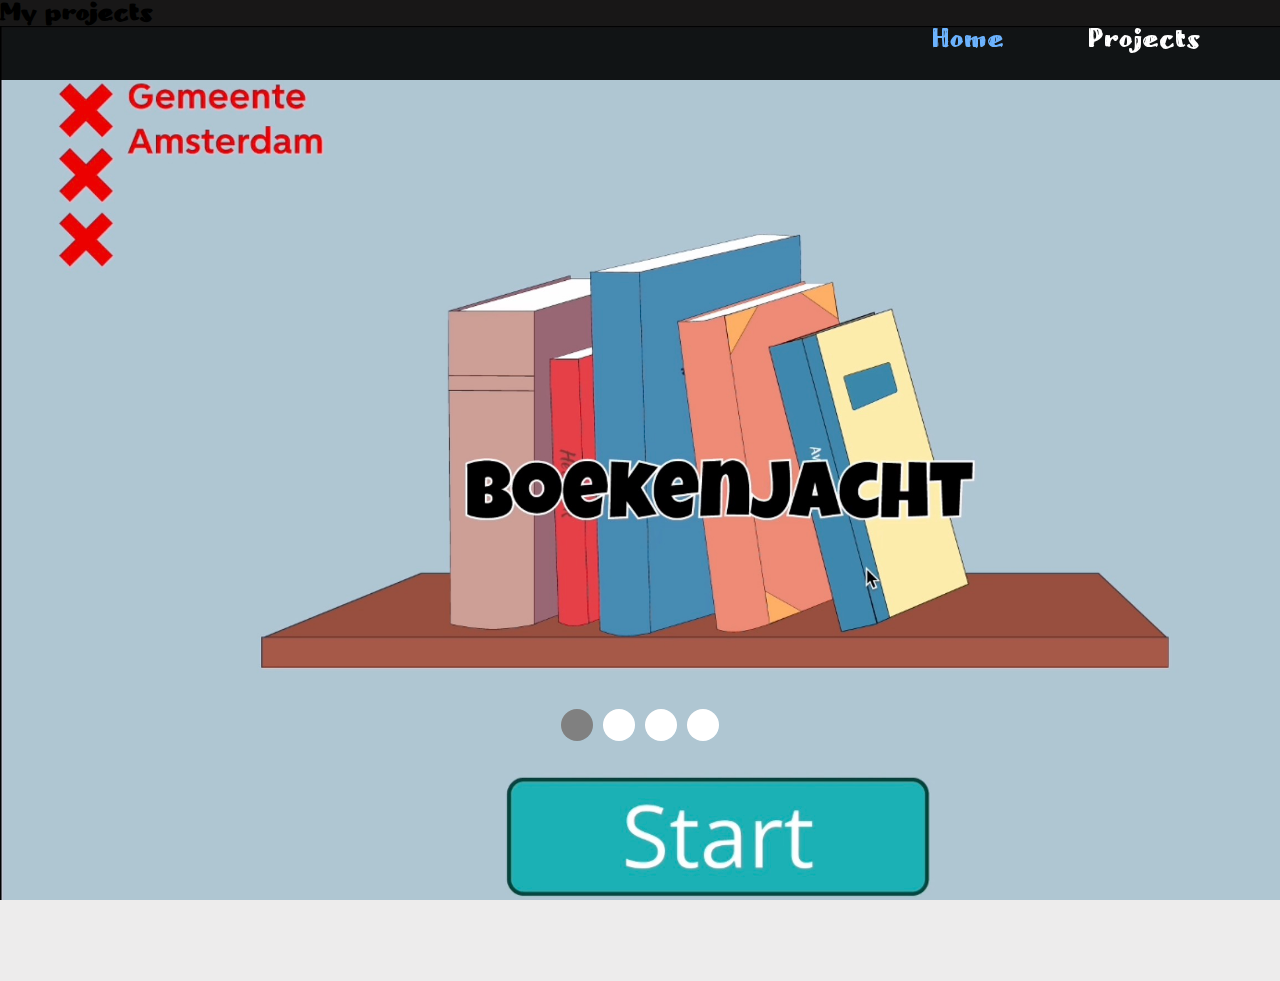
==== myProjects.html @ 10f20e53 "Add files via upload" ====
<!DOCTYPE html>
<html lang="en">
<head>
    <meta charset="UTF-8">
    <meta name="viewport" content="width=device-width, initial-scale=1.0">
    <title>Document</title>
    <link rel="stylesheet" href="style.css">
</head>
<body>
    <header>  
        <nav>
            <ul>
                <li><a href="index.html">Home</a></li>
                <li><a href="myProjects.html" class="active">Projects</a></li>
            </ul>
        </nav>
</header> 


    <section class="boxProj1">
        <h2>My projects</h2>

        <section class="container">
            <div class="slider-images">
                <div class="slider">
                    <a href="https://www.figma.com/proto/Jhi0Pn0RGlFYxbAxOJbGjC?node-id=0-1&t=jIc6Qyfp3c4vKPvb-6" target="_blank">
                        <img id="slide-1" src="illustrations/boeken.jpg" alt="home app">
                    </a>
                    <a href="https://sharrsonku.github.io/sharon_individueel-project-/" target="_blank">
                        <img id="slide-2" src="illustrations/duurzaam.jpg" alt="home app">
                    </a>
                    <a href="https://sharrsonku.github.io/sharon_internetstandaarden-website/" target="_blank">
                        <img id="slide-3" src="illustrations/Screenshot 2024-06-28 at 15.07.34.jpg" alt="home app">
                    </a>
                    <a href="https://sharrsonku.github.io/EndGame/" target="_blank">
                        <img id="slide-4" src="illustrations/game.jpg" alt="home app">
                    </a>
                </div>
                <div class="slider-nav">
                    <a href="#slide-1"></a>        
                    <a href="#slide-2"></a>
                    <a href="#slide-3"></a>
                    <a href="#slide-4"></a>
                </div>
            </div>
        </section>
        


        





<script src="javascript/main.js"></script>
</body>
</html>
---- style.css ----
@font-face {
    font-family: font1_0;
    src: url(fonts/font1_2/Quicksand_Bold.otf);
}

@font-face {
    font-family: font1_1;
    src: url(fonts/font1_2/Quicksand_Book.otf);
}


@font-face {
    font-family: font2;
    src: url(fonts/font2/cCaesarSalad.ttf);
}

* {
    margin: 0%;
    box-sizing: border-box;
}

header {
    left: 0em;
    width: 100vw;
    position: fixed;
    height: 5em;
    justify-content: right;
    align-items: center;
    display: flex;
    top: 0em;
    z-index: 999;
    background-color: rgba(0, 0, 0, 0.9)
}

nav ul li {
    list-style: none;
    display: inline-block;
    padding-right: 5em;
}

nav ul li a {
    font-family: font2;
    font-size: 1.6em;
    color: rgb(108, 179, 254);
    text-decoration: none;
}

nav ul li a.active {
    color: rgb(255, 255, 255);
}

a:hover {
    color: rgb(255, 255, 255);
    transition: 0.1s;
}

h1,
h2 {
    font-family: font2;
}

p {
    font-family: font1_1;
}

/*End of header and beginning intro*/
.intro {
    background-image: url(illustrations/bg.png);
    background-size: cover;
    background-repeat: no-repeat;
    width: 100vw;
    height: 100vh;
    align-content: center;
    justify-items: center;
    padding: 1em;
}

.intro img {
    width: 22.5em;
    height: 26em;
    position: absolute;
    top: 18em;
    left: 6em;
}

h1 {
    letter-spacing: .1em;
    font-size: 6em;
    text-align: center;
}

.box {
    font-size: 2.4em;
    transform: translateY(2em);

    width: fit-content;
    position: absolute;
    left: 18em;
}

.intro::before {
    animation: bounce 1.5s ease-out infinite;
    bottom: -.4em;
    font-family: fantasy;
    font-weight: bold;
    font-size: 4em;
    content: 'v';
    left: 10.7em;
    position: absolute;
    text-align: center;
}

@keyframes bounce {
    50% {
        transform: translateY(-.4em);
    }
}

/*End of intro and beginning about me*/

body {
    background-color: #edecec;
    height: 100vh;
}

.aboutMe {
    align-items: center;
    display: flex;
    width: 100vw;
    height: 100vh;
    display: grid;
    grid-template-columns: repeat(2, 1fr);
    display: flex;
}

.left {
    width: 50vw;
    padding: 1em;
}

.right {
    width: 50vw;
    height: 80vh;
    font-size: 1.2em;
    background-image: url(illustrations/bg.png);
    background-size: cover;
    justify-content: center;
    background-repeat: no-repeat;
    padding-right: 4em;
}

.right p {
    position: absolute;
    transform: translateY(10em);
    font-weight: bold;
    line-height: 2em;
    padding: 1em;
    text-align: left;
}

.right p:nth-child(2) {
    transform: translateY(11.5em);
}

.right p:nth-child(3) {
    transform: translateY(13em);
}

.right p:nth-child(4) {
    transform: translateY(14.5em);
}

.right p:nth-child(5) {
    transform: translateY(16em);
}

.right p:nth-child(6) {
    transform: translateY(22em);
}



.left h2 {
    position: absolute;
    transform: translateY(3em);
    left: 14.2em;
    font-size: 2.7em;
}

.aboutMe img:nth-child(2) {
    width: 14em;
    height: 14em;
    position: relative;
    top: 24em;
    left: 30em;
    z-index: 1;
    transform: rotate(3deg);
}

.aboutMe img:nth-child(3) {
    width: 33em;
    height: 37em;
    position: relative;
    top: -7em;
    left: 1.2em;
}

/* End of about me and beginning of skils

.skill {
    width: 100vw;
    height: 25em;
    padding: 1em 1em;
    background-color: rgba(0, 0, 0, 0.922);
    color: #ffffff;
    font-size: 1.2em;
    padding-left: 1em;
}

.headerSkill {
    width: 100vw;
    margin-bottom: 2.5em;
    display: grid;
    place-items: center;
    text-align: center;
}

.headerSkill h2 span {
    color: rgb(108, 179, 254);
    font-size: 1.2em;
}

.skillMain {
    width: 100vw;

}

.skillMain p {
    transform: translateY(1em);
}

.skillMain .skillBar .infoSkill {
    display: flex;
    justify-content: space-between;
    padding: .6em 1.5em;
    width: 50vw;
}

.skillBar .bar {
    width: 50vw;
    height: .6em;
    position: relative;
    border-radius: 1em;
    margin-top: .2em;
    background-color: rgb(255, 255, 255);
}

.skillBar .bar span {
    width: 50%;
    height: 100%;
    position: absolute;
    border-radius: 1em;

    background-color: rgb(108, 179, 254);
}

.skillBar .bar .html {
    width: 95%;
    animation: html 3s;
}

@keyframes html {
    0% {
        width: 0%;
    }

    100% {
        width: 95%;
    }
}

.skillBar .bar .css {
    width: 87%;
    animation: css 3s;
}

@keyframes css {
    0% {
        width: 0%;
    }

    100% {
        width: 87%;
    }
}

.skillBar .bar .js {
    width: 60%;
    animation: js 3s;
}

@keyframes js {
    0% {
        width: 0%;
    }

    100% {
        width: 60%;
    }
}

.skillBar .bar .ill {
    width: 80%;
    animation: ill 3s;
}

@keyframes ill {
    0% {
        width: 0%;
    }

    100% {
        width: 80%;
    }
} */
/* Stijlen voor de slider en navigatie */
html, body {
    margin: 0;
    padding: 0;
    width: 100%;
    height: 100%;
    overflow: hidden;
}

.container {
    padding: 0;
    width: 100%;
    height: 100%;
    display: flex;
    justify-content: center;
    align-items: center;
    overflow: hidden;
}

.slider-images {
    position: relative;
    width: 100%;
    height: 100%;
    overflow: hidden;
}

.slider {
    display: flex;
    width: 100%;
    height: 100%;
    transition: transform 1s ease-in-out; /* Overgang van 1 seconde tussen slides */
}

.slider a {
    flex: 0 0 100%;
    display: flex;
    justify-content: center;
    align-items: center;
    height: 100%;
}

.slider img {
    max-width: 90em;
    max-height: 85em;
    object-fit: contain; /* Zorgt ervoor dat de afbeelding binnen de container past zonder vervorming */
}

.slider-nav {
    position: absolute;
    bottom: 15em;
    left: 50%;
    transform: translateX(-50%);
    display: flex;
}

.slider-nav a {
    width: 2em;
    height: 2em;
    margin: 0 5px;
    background-color: white;
    border-radius: 50%;
    display: block;
}

.slider-nav a.active {
    background-color: gray;
}
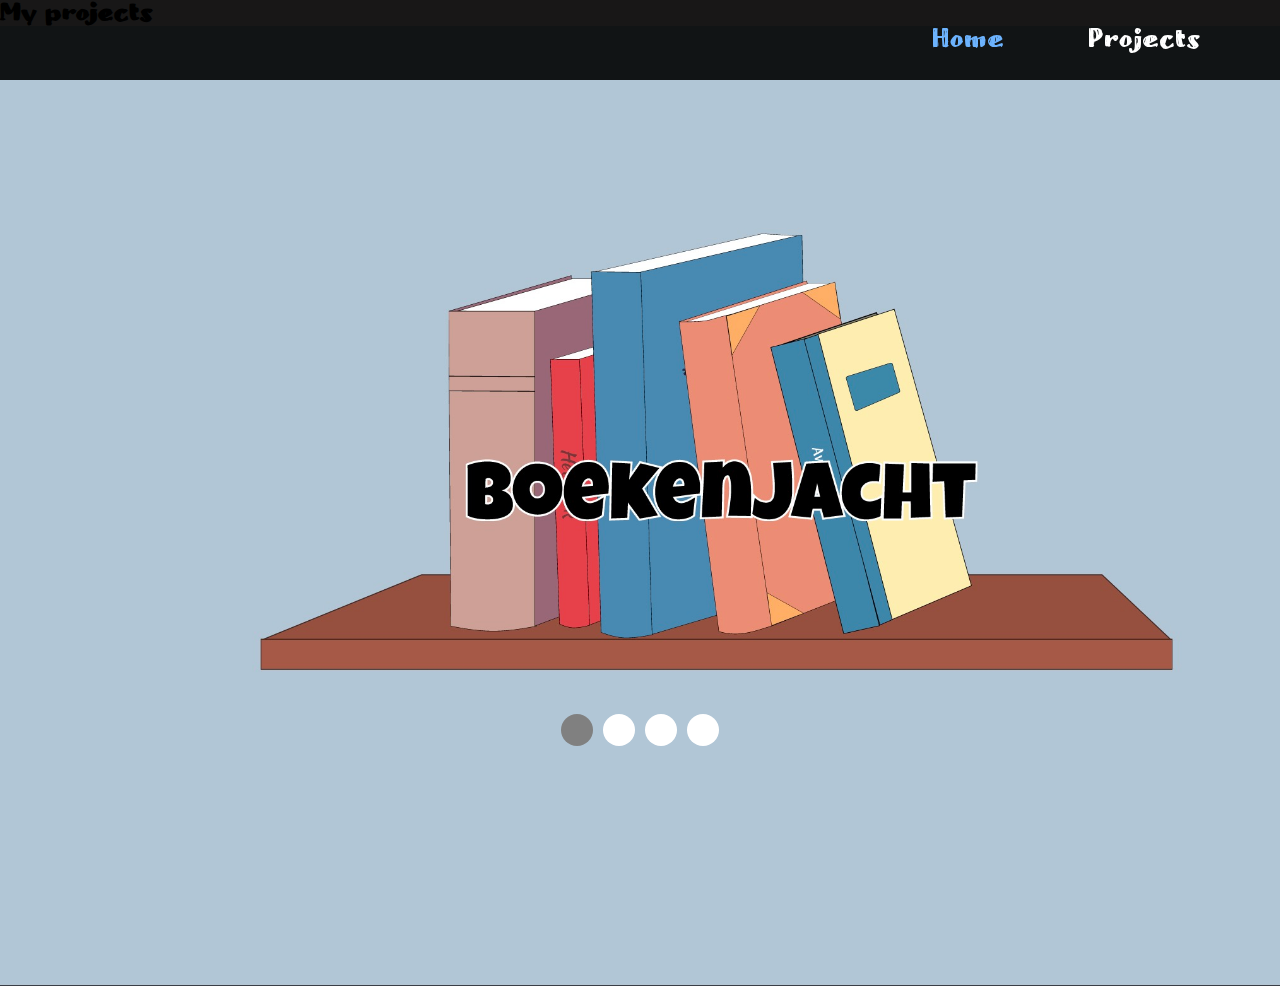
==== commit 578cec83: "Add files via upload" ====
--- a/myProjects.html
+++ b/myProjects.html
@@ -6,7 +6,7 @@
     <title>Document</title>
     <link rel="stylesheet" href="style.css">
 </head>
-<body>
+<body class="myProjects">
     <header>  
         <nav>
             <ul>
@@ -27,13 +27,13 @@
                         <img id="slide-1" src="illustrations/boeken.jpg" alt="home app">
                     </a>
                     <a href="https://sharrsonku.github.io/sharon_individueel-project-/" target="_blank">
-                        <img id="slide-2" src="illustrations/duurzaam.jpg" alt="home app">
+                        <img id="slide-2" src="illustrations/duurzaam.png" alt="home app">
                     </a>
                     <a href="https://sharrsonku.github.io/sharon_internetstandaarden-website/" target="_blank">
-                        <img id="slide-3" src="illustrations/Screenshot 2024-06-28 at 15.07.34.jpg" alt="home app">
+                        <img id="slide-3" src="illustrations/website.jpg" alt="home app">
                     </a>
                     <a href="https://sharrsonku.github.io/EndGame/" target="_blank">
-                        <img id="slide-4" src="illustrations/game.jpg" alt="home app">
+                        <img id="slide-4" src="illustrations/game.png" alt="home app">
                     </a>
                 </div>
                 <div class="slider-nav">
--- a/style.css
+++ b/style.css
@@ -89,14 +89,7 @@
     text-align: center;
 }
 
-.box {
-    font-size: 2.4em;
-    transform: translateY(2em);
-
-    width: fit-content;
-    position: absolute;
-    left: 18em;
-}
+
 
 .intro::before {
     animation: bounce 1.5s ease-out infinite;
@@ -205,131 +198,16 @@
     left: 1.2em;
 }
 
-/* End of about me and beginning of skils
-
-.skill {
-    width: 100vw;
-    height: 25em;
-    padding: 1em 1em;
-    background-color: rgba(0, 0, 0, 0.922);
-    color: #ffffff;
-    font-size: 1.2em;
-    padding-left: 1em;
-}
-
-.headerSkill {
-    width: 100vw;
-    margin-bottom: 2.5em;
-    display: grid;
-    place-items: center;
-    text-align: center;
-}
-
-.headerSkill h2 span {
-    color: rgb(108, 179, 254);
-    font-size: 1.2em;
-}
-
-.skillMain {
-    width: 100vw;
-
-}
-
-.skillMain p {
-    transform: translateY(1em);
-}
-
-.skillMain .skillBar .infoSkill {
-    display: flex;
-    justify-content: space-between;
-    padding: .6em 1.5em;
-    width: 50vw;
-}
-
-.skillBar .bar {
-    width: 50vw;
-    height: .6em;
-    position: relative;
-    border-radius: 1em;
-    margin-top: .2em;
-    background-color: rgb(255, 255, 255);
-}
-
-.skillBar .bar span {
-    width: 50%;
-    height: 100%;
-    position: absolute;
-    border-radius: 1em;
-
-    background-color: rgb(108, 179, 254);
-}
-
-.skillBar .bar .html {
-    width: 95%;
-    animation: html 3s;
-}
-
-@keyframes html {
-    0% {
-        width: 0%;
-    }
-
-    100% {
-        width: 95%;
-    }
-}
-
-.skillBar .bar .css {
-    width: 87%;
-    animation: css 3s;
-}
-
-@keyframes css {
-    0% {
-        width: 0%;
-    }
-
-    100% {
-        width: 87%;
-    }
-}
-
-.skillBar .bar .js {
-    width: 60%;
-    animation: js 3s;
-}
-
-@keyframes js {
-    0% {
-        width: 0%;
-    }
-
-    100% {
-        width: 60%;
-    }
-}
-
-.skillBar .bar .ill {
-    width: 80%;
-    animation: ill 3s;
-}
-
-@keyframes ill {
-    0% {
-        width: 0%;
-    }
-
-    100% {
-        width: 80%;
-    }
-} */
-/* Stijlen voor de slider en navigatie */
 html, body {
     margin: 0;
     padding: 0;
     width: 100%;
     height: 100%;
-    overflow: hidden;
+}
+.myProjects{
+        overflow: hidden;
+
+
 }
 
 .container {
@@ -367,7 +245,7 @@
 .slider img {
     max-width: 90em;
     max-height: 85em;
-    object-fit: contain; /* Zorgt ervoor dat de afbeelding binnen de container past zonder vervorming */
+    object-fit:contain; /* Zorgt ervoor dat de afbeelding binnen de container past zonder vervorming */
 }
 
 .slider-nav {
